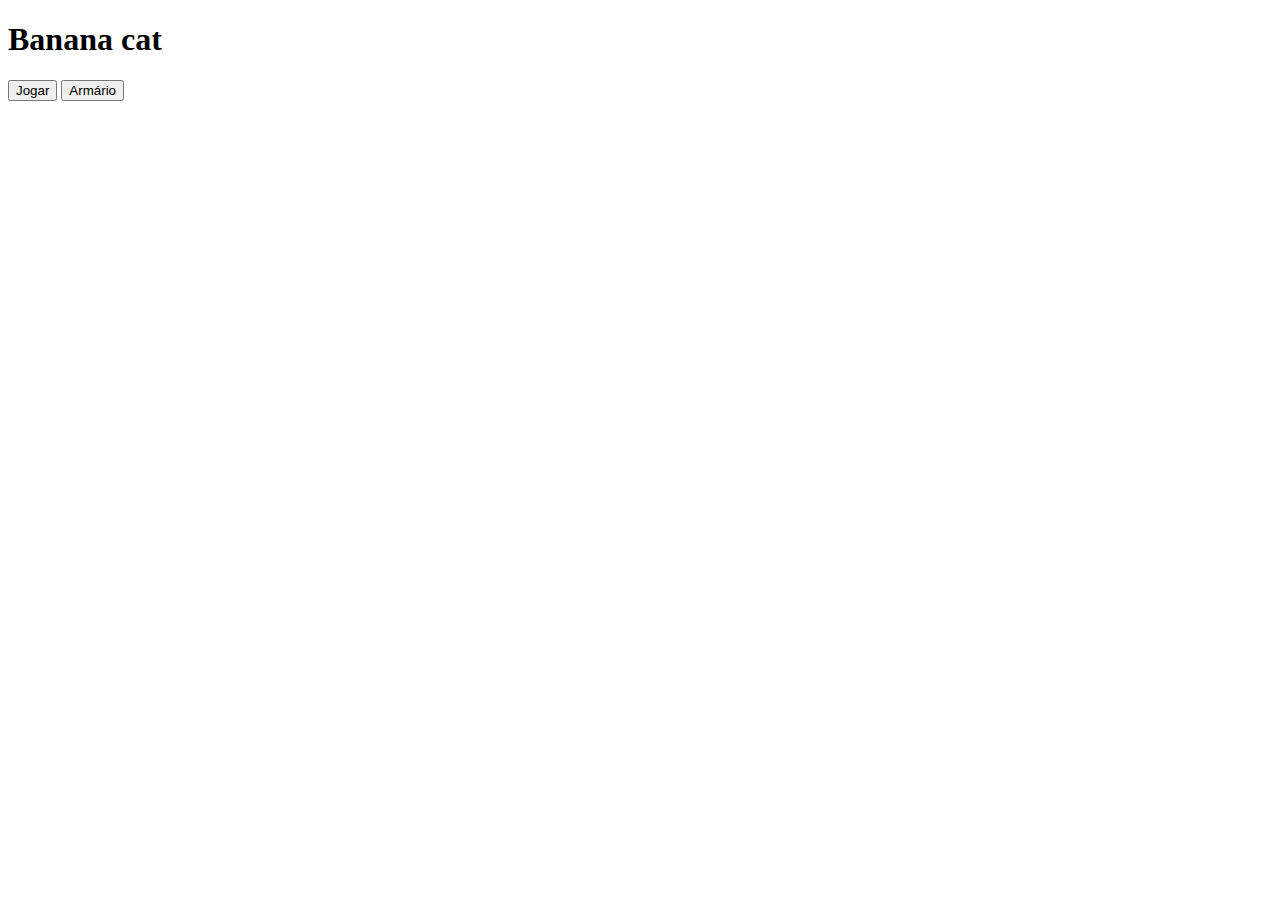
==== index.html @ 7f7b71a5 "salvar" ====
<!DOCTYPE html>
<html lang="pt-br">
<head>
    <meta charset="UTF-8">
    <link rel ="stylesheet" href="css/estilos.css"/>
    <title>bananaCat</title>
</head>
<body>
    <h1>Banana cat</h1>

    <div class="contain">
      <button id="jogar">Jogar</button>
      <button id="armario">Armário</button>
    </div>
</body>
</html>
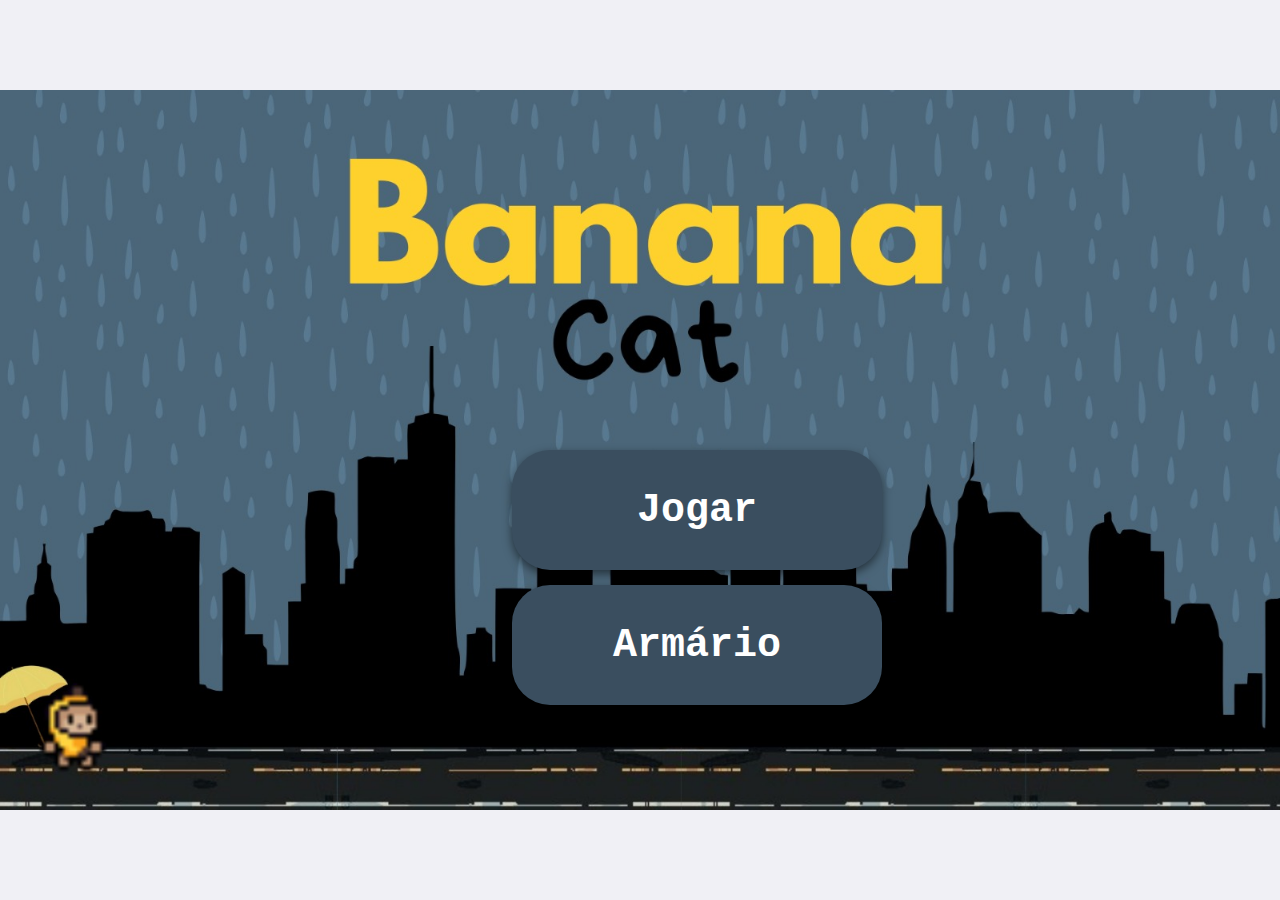
==== commit d75bb370: "arrumando projeto" ====
--- a/index.html
+++ b/index.html
@@ -2,15 +2,13 @@
 <html lang="pt-br">
 <head>
     <meta charset="UTF-8">
-    <link rel ="stylesheet" href="css/estilos.css"/>
-    <title>bananaCat</title>
+    <link rel="stylesheet" href="css/banana.css"/>
+    <title>BananaCat</title>
 </head>
-<body>
-    <h1>Banana cat</h1>
-
+<body id="index-pagina">
     <div class="contain">
-      <button id="jogar">Jogar</button>
-      <button id="armario">Armário</button>
+        <a href="jogo.html" style="padding: 10px 20px; text-decoration: none;" class="btn-iniciar">Jogar</a>
+        <a href="armario.html" style="padding: 10px 20px; text-decoration: none;" class="btn-armario">Armário</a>
     </div>
 </body>
-</html>+</html>
--- a/css/banana.css
+++ b/css/banana.css
@@ -0,0 +1,355 @@
+body {
+    font-family:'Courier New', Courier, monospace;
+    background-color: #f0f0f5;
+    display: flex;
+    flex-direction: column;
+    align-items: center;
+    justify-content: center;
+    height: 70vh;
+    margin: 0;
+}
+
+#board {
+    background-color: lightgray;
+    border-bottom: 1px solid black;
+}
+
+h1 {
+    font-size: 3rem;
+    color: #333;
+    margin-bottom: 20px;
+    text-transform: uppercase;
+    letter-spacing: 2px;
+}
+
+/* Contêiner dos botões */
+.contain {
+    display: flex;
+    gap: 20px;
+}
+
+/* Estilos dos botões */
+.button {
+    padding: 15px 30px;
+    background-color: #dbc12e; 
+    color: #333; 
+    text-decoration: none;
+    font-size: 1.2rem;
+    font-weight: bold;
+    border-radius: 8px;
+    box-shadow: 0 4px 6px rgba(0, 0, 0, 0.1);
+    transition: background-color 0.3s, transform 0.2s;
+}
+
+/* Efeito hover */
+.button:hover {
+    background-color: #cca420;
+    transform: scale(1.05);
+}
+
+#pagina-armario {
+    background-image: url('../imagens/armario.jpg');
+    background-size: cover;
+    background-position: center;
+    background-repeat: no-repeat;
+    display: flex;
+    flex-direction: column;
+    align-items: center;
+    justify-content: center;
+    height: 100vh;
+    margin: 0;
+}
+
+.button-container {
+    position: relative;
+    width: 100vw;
+    height: 100vh;
+}
+
+.image-button {
+    width: 100px;
+    height: 100px;
+    background-size: cover;
+    background-position: center;
+    border: none;
+    cursor: pointer;
+    border-radius: 8px;
+    position: absolute;
+}
+
+/* Posições específicas dos botões */
+#botao1 {
+    background-image: url('../imagens/gato amarelo.png');
+    top: 47.4%;
+    left: 64.1%;
+    background-color:#fff;
+    width:120px;
+    height:120px;
+}
+
+#botao2 {
+    background-image: url('../imagens/gato branco.png');
+    bottom: 41.4%;
+    right: 19.3%;
+    background-color:#fff;
+    width:120px;
+    height:120px
+}
+
+#botao3 {
+    background-image: url('../imagens/gato verde.png');
+    top: 64%;
+    left: 69.3%;
+    width:120px;
+    height:130px;
+    background-color:#fff;
+}
+
+.image-button:hover {
+    border-radius: 30%;
+    transform: translateY(-3px); /* Move o botão levemente para cima */
+    box-shadow: 0 8px 16px rgba(0, 0, 0, 0.3); /* Intensifica a sombra no hover */
+}
+
+#pause-pagina {
+    background-image: url('../imagens/pause.png');
+    background-size: 70%;
+    background-position: center;
+    background-repeat: no-repeat;
+    position: relative;
+    display: flex;
+    flex-direction: column;
+    align-items: center;
+    justify-content: center;
+    height: 100vh;
+    margin: 0;
+}
+
+#index-pagina {
+    background-image: url('../imagens/indeximg.jpg');
+    background-size: 100%;
+    background-position: center;
+    background-repeat: no-repeat;
+    position: relative;
+    display: flex;
+    flex-direction: column;
+    align-items: center;
+    justify-content: center;
+    height: 100vh;
+    margin: 0;
+}
+
+.container-pause {
+    flex-direction: column;
+    display: flex;
+    align-items: center;
+    gap: 70px;
+    font-size: 20px;
+    font-weight: bold;
+    border: none;
+    outline: none;
+    box-shadow: none;
+}
+
+.btn-retomar:hover, .btn-menu:hover {
+    box-shadow: 0 8px 20px rgba(0, 0, 0, 0.8); /* Sombra mais forte ao passar o mouse */
+    transform: scale(1.05); /* Aumenta levemente o tamanho do botão */
+}
+
+.btn-retomar {
+    border-radius: 38px;
+    position: absolute;
+    top: 45.69%;
+    left: 43.2%;
+    width: 192px;
+    height: 65px;
+    text-align: center;
+    background-color: hsla(19, 31%, 43%, 0.863);
+    color: white;
+    font-size: 35px;
+    display: flex;
+    align-items: center;
+    justify-content: center;
+    box-shadow: 0 4px 10px rgba(0, 0, 0, 0.5);
+}
+
+.btn-menu {
+    border-radius: 38px;
+    position: absolute;
+    top: 56.8%;
+    left: 43.6%;
+    width: 180px;
+    height: 59px;
+    text-align: center;
+    background-color: hsla(19, 31%, 43%, 0.863);
+    color: white;
+    font-size: 30px;
+    display: flex;
+    align-items: center;
+    justify-content: center;
+    box-shadow: 0 4px 10px rgba(0, 0, 0, 0.5);
+}
+
+#gameover-pagina {
+    background-image: url('../imagens/gameover.jpg');
+    background-size: cover;
+    background-position: center;
+    background-repeat: no-repeat;
+    position: relative;
+    display: flex;
+    flex-direction: column;
+    align-items: center;
+    justify-content: center;
+    height: 100vh;
+    margin: 0;
+}
+
+.container-over {
+    flex-direction: column;
+    display: flex;
+    align-items: center;
+    gap: 70px;
+    font-size: 20px;
+    font-weight: bold;
+    border: none;
+    outline: none;
+    box-shadow: none;
+}
+
+.btn-inicio {
+    border-radius: 38px;
+    position: absolute;
+    top: 44.9%;
+    left: 59%;
+    width: 330px;
+    height: 112px;
+    text-align: center;
+    background-color: rgba(58, 78, 95, 0.87);
+    color: white;
+    font-size: 35px;
+    display: flex;
+    align-items: center;
+    justify-content: center;
+    box-shadow: 0 4px 10px rgba(0, 0, 0, 0.5);
+}
+
+.btn-newgame {
+    border-radius: 38px;
+    position: absolute;
+    top: 62.3%;
+    left: 59%;
+    width: 330px;
+    height: 112px;
+    text-align: center;
+    background-color: rgba(58, 78, 95, 0.87);
+    color: white;
+    font-size: 35px;
+    display: flex;
+    align-items: center;
+    justify-content: center;
+    box-shadow: 0 4px 10px rgba(0, 0, 0, 0.5);
+}
+
+.btn-inicio:hover, .btn-newgame:hover {
+    box-shadow: 0 8px 20px rgba(0, 0, 0, 0.8); /* Sombra mais forte ao passar o mouse */
+    transform: scale(1.05); /* Aumenta levemente o tamanho do botão */
+}
+
+.btn-iniciar{
+    border-radius: 38px;
+    position: absolute;
+    top: 50%;
+    left:40%;
+    width: 330px;
+    height: 100px;
+    text-align: center;
+    background-color: hsl(208, 24%, 30%);
+    color: white;
+    font-size: 40px;
+    display: flex;
+    align-items: center;
+    justify-content: center;
+    font-weight:bold;
+    box-shadow: 0 4px 10px rgba(0, 0, 0, 0.5);
+}
+
+.btn-armario{
+    border-radius: 38px;
+    position: absolute;
+    top: 65%;
+    left: 40%;
+    width: 330px;
+    height: 100px;
+    text-align: center;
+    background-color: hsl(208, 24%, 30%);
+    color: white;
+    font-size: 40px;
+    font-weight:bold;
+    display: flex;
+    align-items: center;
+    justify-content: center;
+    box-shadow: 0 4px 10px rgba(0, 0, 0, 0.5);
+}
+
+.btn-iniciar:hover, .btn-armario:hover {
+    box-shadow: 0 8px 20px rgba(0, 0, 0, 0.8); /* Sombra mais forte ao passar o mouse */
+    transform: scale(1.05); /* Aumenta levemente o tamanho do botão */
+}
+
+#body-game {
+    margin: 0;
+    font-family: Arial, sans-serif;
+    background: linear-gradient(to bottom, #2b2d42, #8d99ae);
+  }
+  
+  .rain {
+    position: fixed;
+    top: 0;
+    left: 0;
+    width: 100%;
+    height: 100%;
+    pointer-events: none; /* Permite clicar nos elementos abaixo */
+    overflow: hidden;
+  }
+  
+  .drop {
+    position: absolute;
+    width: 2px;
+    height: 20px;
+    background: rgba(255, 255, 255, 0.6);
+    border-radius: 1px;
+    animation: fall 1s linear infinite;
+  }
+  
+  .drop:nth-child(1) { left: 10%; animation-delay: 0s; }
+  .drop:nth-child(2) { left: 20%; animation-delay: 0.2s; }
+  .drop:nth-child(3) { left: 30%; animation-delay: 0.4s; }
+  .drop:nth-child(4) { left: 40%; animation-delay: 0.6s; }
+  .drop:nth-child(5) { left: 50%; animation-delay: 0.8s; }
+  .drop:nth-child(6) { left: 60%; animation-delay: 1s; }
+  .drop:nth-child(7) { left: 70%; animation-delay: 1.2s; }
+  .drop:nth-child(8) { left: 80%; animation-delay: 1.4s; }
+  .drop:nth-child(9) { left: 90%; animation-delay: 1.6s; }
+  .drop:nth-child(10) { left: 95%; animation-delay: 1.8s; }
+  
+  @keyframes fall {
+    0% {
+      top: -50px;
+      opacity: 0;
+    }
+    30% {
+      opacity: 1;
+    }
+    100% {
+      top: 100vh;
+      opacity: 0;
+    }
+  }
+  
+  .content {
+    position: relative;
+    z-index: 1; /* Garante que o conteúdo fique acima do fundo */
+    padding: 20px;
+    text-align: center;
+    color: white;
+  }